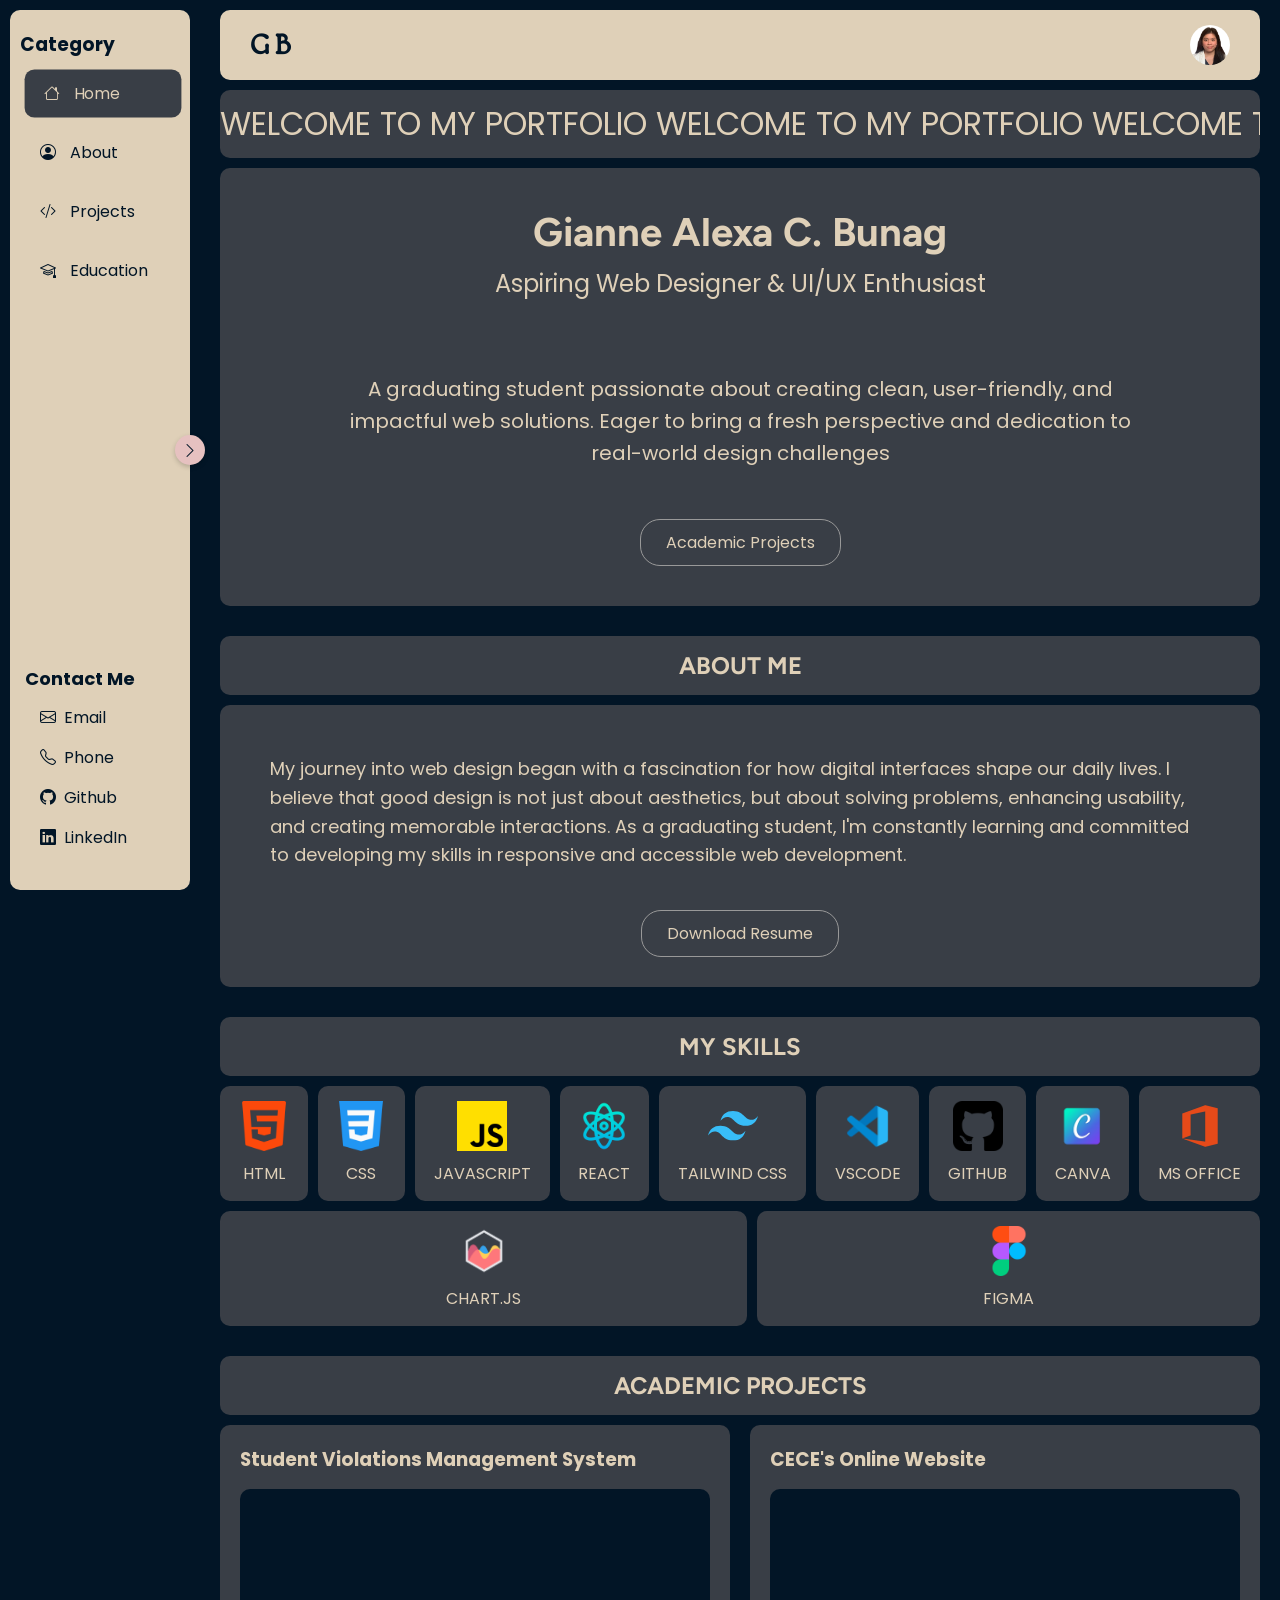
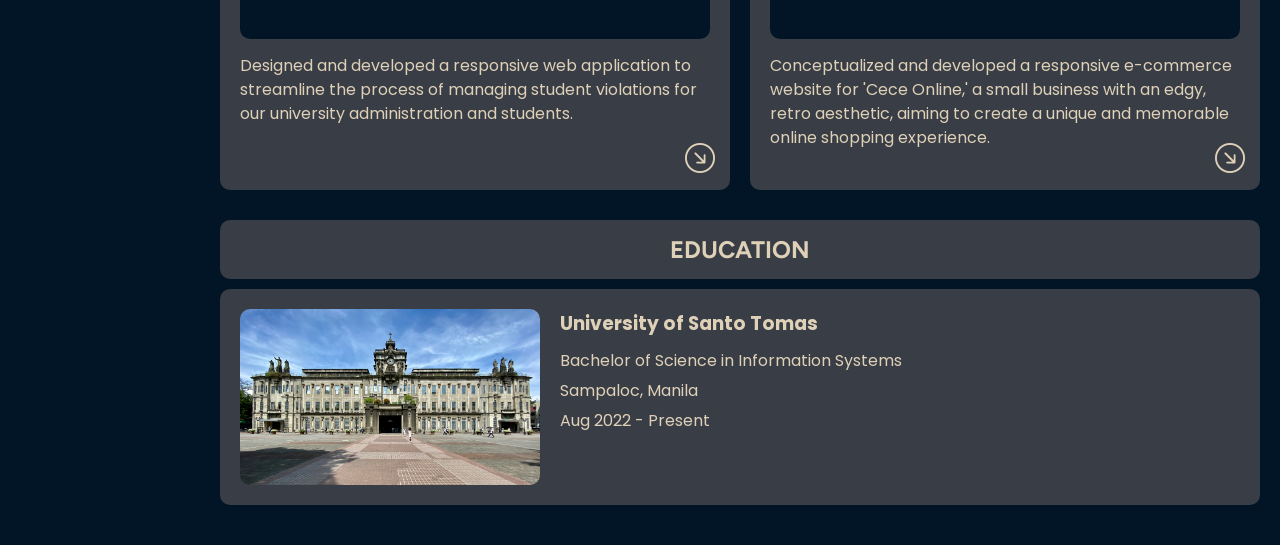
==== index.html @ eacd3527 "changed index" ====
<!DOCTYPE html>
<html lang="en">
<head>
    <meta charset="UTF-8">
    <meta name="viewport" content="width=device-width, initial-scale=1.0">

    <title>Gianne B. | Portfolio</title>

    <link rel="icon" href="../Images/gb.png" type="image/png">

    <link rel="stylesheet" href="../CSS/home.css">
    <link rel="stylesheet" href="https://cdn.jsdelivr.net/npm/bootstrap-icons@1.10.5/font/bootstrap-icons.css">

</head>
<body>
    <div class="container">
        <!-- Sidebar -->
        <aside class="sidebar">
            <div class="sidebar-toggle" id="sidebarToggle">
                <i class="bi bi-chevron-right"></i>
            </div>

            <nav class="nav-menu">
                <ul>
                    <h3>Category</h3>
                    <li class="active" data-tooltip="Home">
                        <i class="bi bi-house"></i>
                        <span>Home</span>
                    </li>

                    <li data-tooltip="About Me">
                        <i class="bi bi-person-circle"></i>
                        <span>About</span>
                    </li>

                    <li data-tooltip="Projects">
                        <i class="bi bi-code-slash"></i> 
                        <span>Projects</span>
                    </li>

                    <li data-tooltip="Education">
                        <i class="bi bi-mortarboard"></i>
                        <span>Education</span>
                    </li>
                </ul>
            </nav>
            <div class="contact-info">
                <h3>Contact Me</h3>
                <div class="contact-item" data-tooltip="Email">
                    <i class="bi bi-envelope"></i> 
                    <span>Email</span>
                </div>

                <div class="contact-item" data-tooltip="Phone"> 
                    <i class="bi bi-telephone"></i> 
                    <span>Phone</span>
                </div>

                <div class="contact-item" data-tooltip="GitHub">
                    <i class="bi bi-github"></i> 
                    <span>Github</span>
                </div>

                <div class="contact-item" data-tooltip="LinkedIn">
                    <i class="bi bi-linkedin"></i> 
                    <span>LinkedIn</span>
                </div>
            </div>
        </aside>

        <!-- Main Content -->
        <main class="main-content">
            <!-- Header -->
            <header class="header">
                <div class="mobile-menu-toggle">
                    <i class="bi bi-list"></i>
                </div>
                <div class="logo"> 
                    <a href="#home">
                        <span class="first-letter">G</span><span class="first-expand">ianne</span> 
                        <span class="last-letter">B</span><span class="last-expand">unag</span>
                    </a>
                </div>
                <div class="profile-pic">
                    <img src="../Images/profile.png" alt="Profile">
                </div>
            </header>

            <!-- Marquee -->
            <div class="marquee" id="home">
                <div class="marquee-content">
                    WELCOME TO MY PORTFOLIO WELCOME TO MY PORTFOLIO WELCOME TO MY PORTFOLIO
                </div>
            </div>

            <!-- Hero Section -->
            <section class="hero">
                <h1>Gianne Alexa C. Bunag</h1>
                <h2>Aspiring Web Designer & UI/UX Enthusiast</h2>
                <p>
                    A graduating student passionate about creating clean, user-friendly, and impactful web solutions.
                    Eager to bring a fresh perspective and dedication to real-world design challenges
                </p>
                <a href="#academic-projects"><button class="btn">Academic Projects</button></a>
            </section>

            <!-- About Section -->
            <section class="section" id="about">
                <h2 class="section-title">ABOUT ME</h2>
                <div class="about-content">
                    <p>
                        My journey into web design began with a fascination for how digital interfaces shape our daily
                        lives. I believe that good design is not just about aesthetics, but about solving problems,
                        enhancing usability, and creating memorable interactions. As a graduating student, I'm
                        constantly learning and committed to developing my skills in responsive and accessible web
                        development.
                    </p>
                    <button class="btn">Download Resume</button>
                </div>
            </section>

            <!-- Skills Section -->
            <section class="section" id="skills">
                <h2 class="section-title">MY SKILLS</h2>
                <div class="skills-grid">
                    <div class="skill-item">
                        <img src="../Images/html-5.png" alt="HTML">
                        <span>HTML</span>
                    </div>
                    <div class="skill-item">
                        <img src="../Images/css-3.png" alt="CSS">
                        <span>CSS</span>
                    </div>
                    <div class="skill-item">
                        <img src="../Images/js.png" alt="JavaScript">
                        <span>JAVASCRIPT</span>
                    </div>
                    <div class="skill-item">
                        <img src="../Images/react.png" alt="React">
                        <span>REACT</span>
                    </div>
                    <div class="skill-item">
                        <img src="../Images/tailwindcss.svg" alt="Tailwind CSS">
                        <span>TAILWIND CSS</span>
                    </div>
                    <div class="skill-item">
                        <img src="../Images/vscode.png" alt="VS Code">
                        <span>VSCODE</span>
                    </div>
                    <div class="skill-item">
                        <img src="../Images/github.png" alt="GitHub">
                        <span>GITHUB</span>
                    </div>
                    <div class="skill-item">
                        <img src="../Images/canva.png" alt="Canva">
                        <span>CANVA</span>
                    </div>
                    <div class="skill-item">
                        <img src="../Images/msoffice.png" alt="MS Office">
                        <span>MS OFFICE</span>
                    </div>
                    <div class="skill-item">
                        <img src="../Images/chartjs.png" alt="Chart.js">
                        <span>CHART.JS</span>
                    </div>
                    <div class="skill-item">
                        <img src="../Images/figma.png" alt="Figma">
                        <span>FIGMA</span>
                    </div>
                </div>
            </section>

            <!-- Projects Section -->
            <section class="section" id="academic-projects">
                <h2 class="section-title">ACADEMIC PROJECTS</h2>
                <div class="projects-grid">
                    <div class="project-card">
                        <h3>Student Violations Management System</h3>
                        <div class="project-image"></div>
                        <p>
                            Designed and developed a responsive web application to streamline the process of
                            managing student violations for our university administration and students.
                        </p>
                        <div class="view-more">
                            <i class="bi bi-arrow-down-right-circle"></i>
                        </div>
                    </div>
                    <div class="project-card">
                        <h3>CECE's Online Website</h3>
                        <div class="project-image"></div>
                        <p>
                            Conceptualized and developed a responsive e-commerce website for 'Cece Online,' a
                            small business with an edgy, retro aesthetic, aiming to create a unique and memorable
                            online shopping experience.
                        </p>
                        <div class="view-more">
                            <i class="bi bi-arrow-down-right-circle"></i>
                        </div>
                    </div>
                </div>
            </section>

            <!-- Education Section -->
            <section class="section" id="education">
                <h2 class="section-title">EDUCATION</h2>
                <div class="education-card">
                    <div class="education-image">
                        <img src="../Images/ust.jpg" alt="University of Santo Tomas">
                    </div>
                    <div class="education-details">
                        <h3>University of Santo Tomas</h3>
                        <p class="degree">Bachelor of Science in Information Systems</p>
                        <p class="location">Sampaloc, Manila</p>
                        <p class="date">Aug 2022 - Present</p>
                    </div>
                </div>
            </section>

            <!-- Back to Top Button -->
            <div class="back-to-top">
                <i class="bi bi-arrow-up-circle-fill"></i>
            </div>
        </main>
    </div>

    <script src="../JAVASCRIPT/script.js"></script>
    <script>
        // Mobile menu toggle functionality
        document.addEventListener('DOMContentLoaded', function() {
            const mobileMenuToggle = document.querySelector('.mobile-menu-toggle');
            const sidebar = document.querySelector('.sidebar');
            
            if (mobileMenuToggle && sidebar) {
                mobileMenuToggle.addEventListener('click', function() {
                    sidebar.classList.toggle('active');
                });
            }
        });
    </script>
</body>
</html>
---- CSS/home.css ----
@import url('https://fonts.googleapis.com/css2?family=Figtree:ital,wght@0,300..900;1,300..900&family=Macondo&family=Poppins:ital,wght@0,100;0,200;0,300;0,400;0,500;0,600;0,700;0,800;0,900;1,100;1,200;1,300;1,400;1,500;1,600;1,700;1,800;1,900&display=swap');

:root{
  --pink: #E6C1C0;
  --dark: #021526;
  --light: #dfd0b8;
  --slight-light: #948979;
  --small-font-style:  "Poppins", sans-serif;
  --big-font-style: "Figtree", sans-serif;
  --gray: #393e46;
  --logo-font: "Macondo", cursive;
}

/* Base Styles */
* {
  margin: 0;
  padding: 0;
  box-sizing: border-box;
  font-family: var(--small-font-style);
}

html {
    scroll-behavior: smooth !important;
    scroll-padding-top: 90px;
}

body {
  background-color: var(--dark);
  color: var(--light);
  padding: 10px;
  scroll-behavior: smooth;
}

.container {
  display: flex;
  min-height: 100vh;
}

/* Sidebar Styles */
/* Sidebar Styles */
.sidebar {
  width: 180px; /* Original width */
  background-color: var(--light);
  color: var(--dark);
  padding: 20px 0;
  display: flex;
  flex-direction: column;
  justify-content: space-between;
  height: calc(100vh - 20px);
  position: fixed;
  left: 0;
  top: 0;
  margin: 10px;
  border-radius: 10px;
  z-index: 1100;
  transition: width 0.3s ease, padding 0.3s ease;
}

.sidebar.minimized {
  width: 60px; 
  padding: 20px 0;
  align-items: center; 
}

.sidebar.minimized .nav-menu h3,
.sidebar.minimized .contact-info h3,
.sidebar.minimized .nav-menu span,
.sidebar.minimized .contact-item span {
  display: none; /* Hide text when minimized */
}

.sidebar.minimized .nav-menu li,
.sidebar.minimized .contact-item {
  margin: 10px; 
  padding: 10px; 
}

.sidebar.minimized .nav-menu li.active {
  transform: none; 
  margin: 10px;
}

/* Adjust main content margin when sidebar is minimized */
.main-content.sidebar-minimized {
  margin-left: 80px;
}

/* Sidebar toggle button styling */
.sidebar-toggle {
  position: absolute;
  top: 50%;
  right: -15px;
  transform: translateY(-50%);
  background-color: var(--pink);
  color: var(--dark);
  border-radius: 50%;
  width: 30px;
  height: 30px;
  display: flex;
  align-items: center;
  justify-content: center;
  cursor: pointer;
  box-shadow: 0 2px 5px rgba(0, 0, 0, 0.2);
  z-index: 1200;
  transition: transform 0.3s ease, background-color 0.3s ease;
}

.sidebar-toggle:hover {
  background-color: var(--light);
}

.sidebar-toggle i {
  transition: transform 0.3s ease;
}

.sidebar.minimized .sidebar-toggle i {
  transform: rotate(180deg);
}

/* Responsive adjustments for minimized sidebar */
@media (max-width: 768px) {
  .sidebar.minimized {
    width: calc(100% - 20px); 
    align-items: flex-start;
  }

  .sidebar.minimized .nav-menu h3,
  .sidebar.minimized .contact-info h3,
  .sidebar.minimized .nav-menu span,
  .sidebar.minimized .contact-item span {
    display: block;
  }

  .nav-menu li,
  .contact-item {
    transition: all 0.3s ease;
  }

  .main-content.sidebar-minimized {
    margin-left: 0;
  }
}

.nav-menu ul {
  list-style: none;
}

.nav-menu li {
  padding: 12px 20px;
  cursor: pointer;
  display: flex;
  align-items: center;
  gap: 10px;
  margin: 10px;
  transition: all 0.3s ease;
  border-radius: 10px;
}

.nav-menu li.active {
  background-color: var(--gray);
  margin: 10px;
  color: var(--light);
  transform: translateX(3px) scale(0.98);  
}

.nav-menu li i {
  width: 20px;
}

.nav-menu li:hover {
  background-color: var(--gray);
  color: var(--light);
  border-radius: 10px;
}

.nav-menu h3{
  margin-left: 10px;
}

.contact-info {
  margin-top: auto;
  padding: 10px;
}

.contact-item {
  margin-bottom: 5px;
  cursor: pointer;
  padding: 5px 20px;
  border-radius: 10px;
  transition: all 0.3s ease;
  display: flex;
  align-items: center;
  gap: 8px;
}

.contact-item:hover {
  background-color: var(--gray);
  color: var(--light);
  border-radius: 10px;
}

.contact-info h3 {
  font-size: 18px;
  margin-bottom: 8px;
  margin-left: 5px;
}

.contact-item:active {
  transform: translateX(3px) scale(0.98);
}

.btn {
  transition: all 0.3s ease;
  position: relative;
  overflow: hidden;
}

.btn:hover {
  transform: translateY(-2px);
  box-shadow: 0 4px 12px rgba(148, 137, 121, 0.3);
}

.btn:active {
  transform: translateY(0);
}

/* Main Content Styles */
.main-content {
  flex: 1;
  margin-left: 210px;
  margin-right: 10px;
  overflow-y: hidden;
}

/* Header Styles - Improved for responsiveness */
.header {
  display: flex;
  position: fixed;
  justify-content: space-between;
  align-items: center;
  padding: 15px 30px;
  background-color: var(--light);
  border-radius: 10px;
  z-index: 1000;
  top: 10px;
  left: 220px;
  right: 20px; 
  width: auto; 
}

.logo {
  font-size: 24px;
  font-weight: bold;
  align-items: center;
}

a {
  color: var(--dark);
  text-decoration: none;
}

.first-letter,
.last-letter {
  display: inline-block;
  vertical-align: middle;
  font-family: var(--logo-font);
  color: var(--dark);
  font-size: 28px;
}

.first-expand,
.last-expand {
  display: inline-block;
  align-items: baseline;
  max-width: 0;
  overflow: hidden;
  transition: max-width 0.8s ease-in-out;
  white-space: nowrap;
  vertical-align: middle;
}

.logo:hover .first-expand,
.logo:hover .last-expand {
  max-width: 100px;
}

.profile-pic {
  width: 40px;
  height: 40px;
  background-color: #dfd0b8;
  border-radius: 50%;
  display: flex;
  align-items: center;
  justify-content: center;
  overflow: hidden;
}

.profile-pic img {
  width: 100%;
  height: 100%;
  object-fit: cover;
}

.marquee {
  background-color: var(--gray);
  padding: 10px 0;
  overflow: hidden;
  white-space: nowrap;
  border-radius: 10px;
  margin-bottom: 10px;
  margin-top: 80px;
}

.marquee-content {
  display: inline-block;
  animation: marquee 20s linear infinite;
  font-size: 32px;
}

@keyframes marquee {
  0% {
    transform: translateX(0);
  }
  100% {
    transform: translateX(-50%);
  }
}

/* Hero Section Styles */
.hero {
  padding: 40px;
  text-align: center;
  background-color: var(--gray);
  border-radius: 10px;
  margin-bottom: 30px;
}

.hero h1 {
  font-size: 40px;
  font-weight: bold;
  margin-bottom: 10px;
  font-family: "Figtree", sans-serif;
}

.hero h2 {
  font-size: 24px;
  font-weight: normal;
  margin-bottom: 20px;
  position: relative; 
  display: inline-block; 
  padding-bottom: 5px; 
  overflow: hidden; 
}

.hero h2::after {
  content: '';
  position: absolute;
  bottom: 0;
  left: 0;
  width: 100%;
  height: 2px;
  background-color: var(--light);

  transform: scaleX(1); 
  transform-origin: right; 
  animation: closeUnderlineFromLeft 3s infinite ease-in-out;
  animation-fill-mode: forwards;
}

@keyframes closeUnderlineFromLeft {
  0% {
    transform: scaleX(0);
    transform-origin: left; 
    opacity: 0;
  }
  30% {
    transform: scaleX(1); 
    transform-origin: left; 
    opacity: 1;
  }
  70% { 
    transform: scaleX(1);
    transform-origin: left;
    opacity: 1;
  }
  100% {
    transform: scaleX(0); 
    transform-origin: right; 
    opacity: 0;
  }
}

.hero p {
  max-width: 800px;
  margin: 40px auto 50px;
  line-height: 1.6;
  font-size: 20px;
}

.hero .btn {
  font-size: 16px;
  color: var(--light);
}

.hero .btn a:hover {
  background-color: var(--light);
  color: var(--dark);
}

/* Section Styles */
.section {
  margin-bottom: 30px;
}

.section-title {
  text-align: center;
  padding: 15px 0;
  background-color: var(--gray);
  margin-bottom: 10px;
  font-size: 24px;
  border-radius: 10px;
  font-family: var(--big-font-style);
}

.about-content {
  background-color: var(--gray);
  padding: 30px;
  line-height: 1.6;
  border-radius: 10px;
}

.about-content p {
  margin-bottom: 20px;
  font-size: 18px;
  padding: 20px;
}

.section .btn {
  color: var(--light);
  font-size: 16px;
}

/* Button Styles */
.btn {
  background-color: var(--gray);
  border: 1px solid #999;
  padding: 10px 25px;
  border-radius: 20px;
  cursor: pointer;
  display: block;
  margin: 0 auto;
}

.btn:hover {
  background-color: #dfd0b8;
  color: #393e46;
}

/* Skills Styles */
.skills-grid {
  display: flex;
  flex-wrap: wrap;
  width: 100%;
  justify-content: center;
  align-items: center;
  gap: 10px;
}

.skill-item {
  background-color: var(--gray);
  padding: 15px;
  text-align: center;
  display: flex;
  flex-direction: column;
  align-items: center;
  gap: 10px;
  border-radius: 10px;
  flex-grow: 1;
}

.skill-item img {
  width: 50px;
  height: 50px;
  object-fit: contain;
}

/* Projects Grid Styles */
.projects-grid {
  display: grid;
  grid-template-columns: repeat(2, 1fr);
  gap: 20px;
}

.project-card {
  background-color: var(--gray);
  padding: 20px;
  position: relative;
  border-radius: 10px;
}

.project-card h3 {
  margin-bottom: 15px;
}

.project-image {
  height: 150px;
  background-color: var(--dark);
  margin-bottom: 15px;
  border-radius: 10px;
}

.project-card p {
  line-height: 1.5;
  margin-bottom: 20px;
}

.view-more {
  position: absolute;
  bottom: 15px;
  right: 15px;
  width: 30px;
  color: var(--light);
  height: 30px;
  display: flex;
  align-items: center;
  justify-content: center;
  cursor: pointer;
}

.view-more i{
    font-size: 30px;
}

/* Education Styles */
.education-card {
  background-color: var(--gray);
  padding: 20px;
  display: flex;
  gap: 20px;
  border-radius: 10px;
}

.education-image {
  flex: 0 0 300px;
}

.education-image img{
    border-radius: 10px;
}

.education-image img {
  width: 100%;
  height: 100%;
  object-fit: cover;
}

.education-details {
  flex: 1;
}

.education-details h3 {
  margin-bottom: 10px;
}

.education-details p {
  margin-bottom: 5px;
}

/* Back to Top Button */
.back-to-top {
  position: fixed;
  bottom: 30px;
  right: 30px;
  width: 40px;
  height: 40px;
  border-radius: 50%;
  display: flex;
  align-items: center;
  justify-content: center;
  cursor: pointer;
  z-index: 100;
}

.back-to-top i {
  font-size: 40px;
  color: var(--light);
}

.back-to-top i:hover {
  font-size: 50px;
  transition: all 0.3s ease;
  color: var(--pink);
}

/* Mobile menu toggle */
.mobile-menu-toggle {
  display: none;
  font-size: 24px;
  cursor: pointer;
}

/* Responsive Styles */
@media (max-width: 768px) {
  .container {
    flex-direction: column;
  }

  .sidebar {
    width: calc(100% - 20px);
    position: static;
    min-height: auto;
    padding: 10px 0;
    margin-bottom: 70px; 
  }

  .main-content {
    margin-left: 0;
    margin-right: 0;
    width: 100%;
  }

  .header {
    left: 10px;
    right: 10px;
    top: 10px;
    width: calc(100% - 30px);
    padding: 10px 15px;
  }

  .mobile-menu-toggle {
    display: block;
  }

  .marquee {
    margin-top: 70px;
  }

  .skills-grid {
    grid-template-columns: repeat(2, 1fr);
  }

  .projects-grid {
    grid-template-columns: 1fr;
  }

  .education-card {
    flex-direction: column;
  }

  .education-image {
    flex: 0 0 200px;
  }
}

/* Small mobile screens */
@media (max-width: 480px) {
  .header {
    padding: 10px;
  }

  .logo {
    font-size: 20px;
  }

  .skills-grid {
    grid-template-columns: repeat(1, 1fr);
  }

  .hero h1 {
    font-size: 28px;
  }

  .hero h2 {
    font-size: 18px;
  }

  .hero p {
    font-size: 16px;
  }
}

.about-content {
    opacity: 0;
    transform: translateY(20px); 
    transition: opacity 0.6s ease-out, transform 0.6s ease-out;
}

.visible {
    opacity: 1;
    transform: translateY(0); 
}

.about-content {
    transition-delay: 0.3s;
}

.skill-item,
.project-card,
.education-card {
    opacity: 0;
    transform: translateY(20px); 
    transition: opacity 0.6s ease-out, transform 0.6s ease-out;
}

.visible {
    opacity: 1;
    transform: translateY(0); 
}

/* For skills grid */
.skills-grid .skill-item:nth-child(1) { transition-delay: 0.1s; }
.skills-grid .skill-item:nth-child(2) { transition-delay: 0.2s; }
.skills-grid .skill-item:nth-child(3) { transition-delay: 0.3s; }
.skills-grid .skill-item:nth-child(4) { transition-delay: 0.4s; }
.skills-grid .skill-item:nth-child(5) { transition-delay: 0.5s; }
.skills-grid .skill-item:nth-child(6) { transition-delay: 0.6s; }
.skills-grid .skill-item:nth-child(7) { transition-delay: 0.7s; }
.skills-grid .skill-item:nth-child(8) { transition-delay: 0.8s; }
.skills-grid .skill-item:nth-child(9) { transition-delay: 0.9s; }
.skills-grid .skill-item:nth-child(10) { transition-delay: 1.0s; }
.skills-grid .skill-item:nth-child(11) { transition-delay: 1.1s; }

/* For project cards */
.projects-grid .project-card:nth-child(1) { transition-delay: 0.1s; }
.projects-grid .project-card:nth-child(2) { transition-delay: 0.2s; }

/* For education card */
.education-card { transition-delay: 0.1s; }
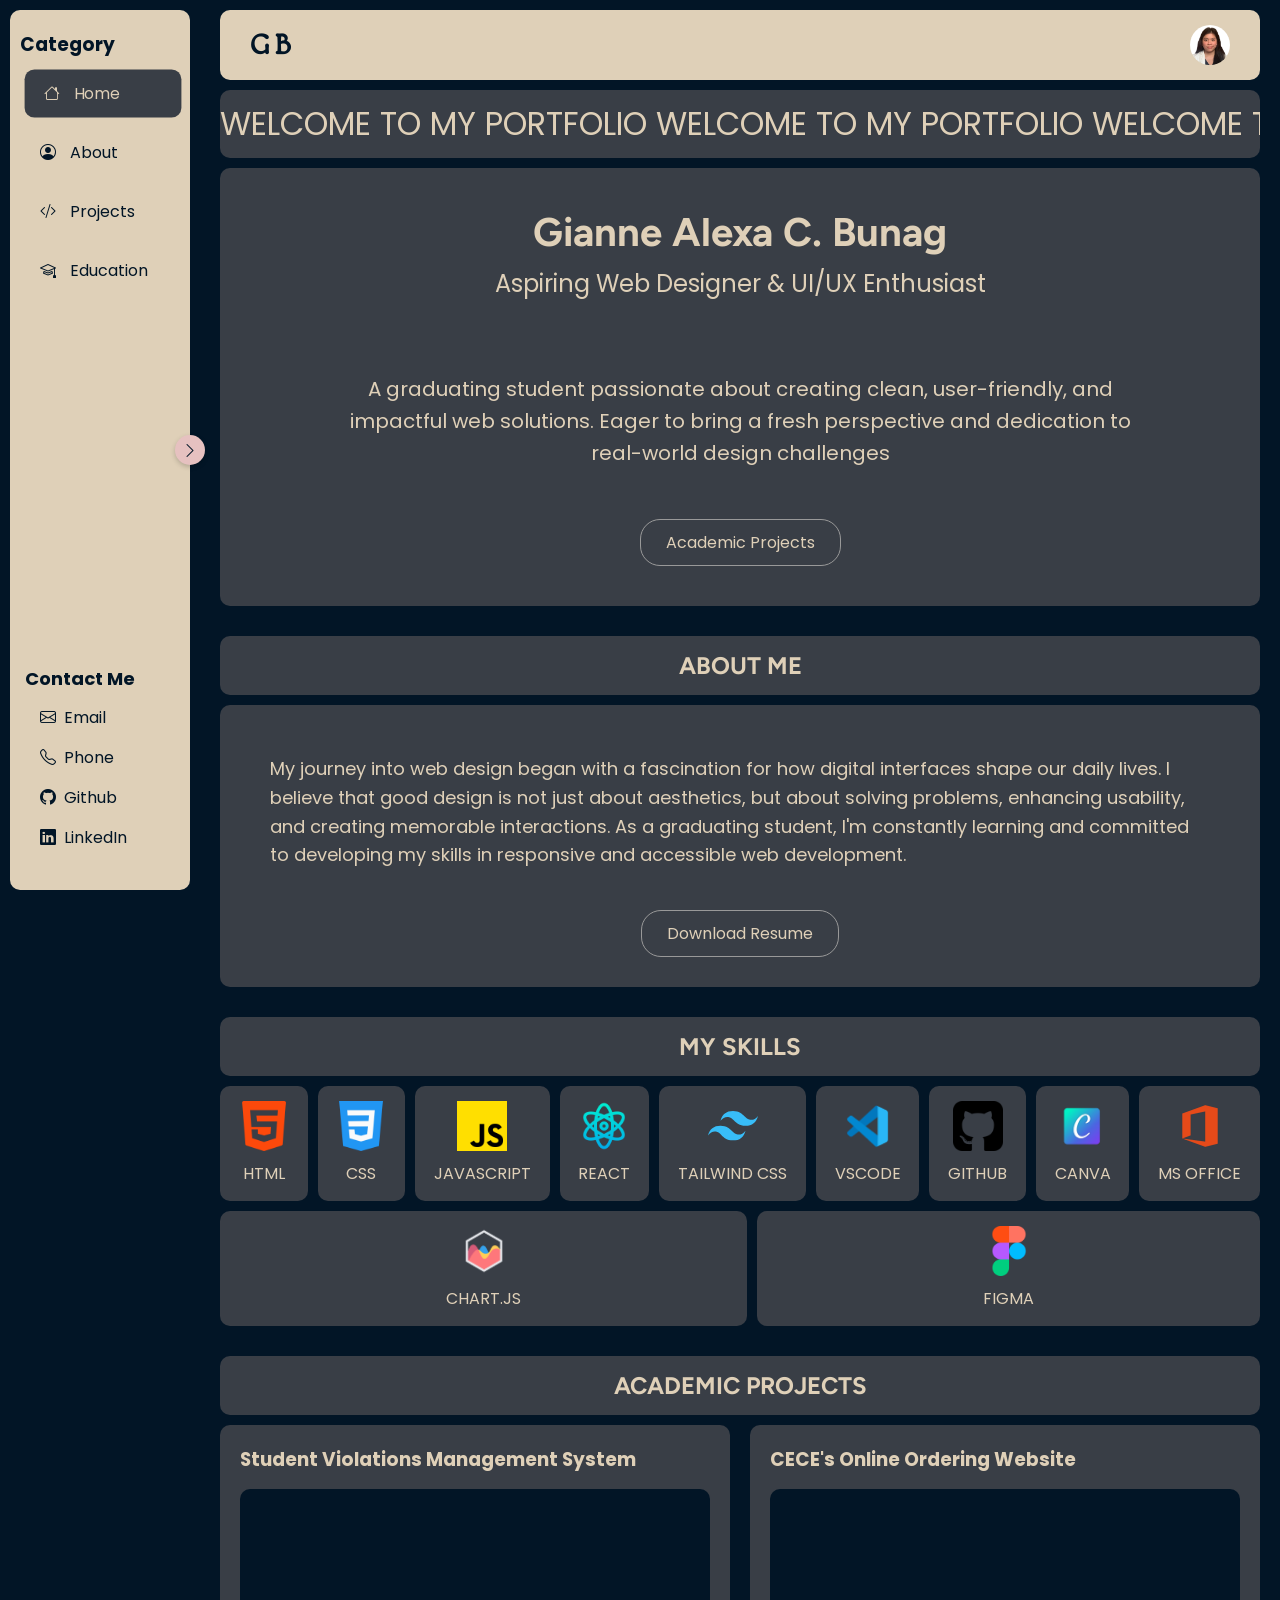
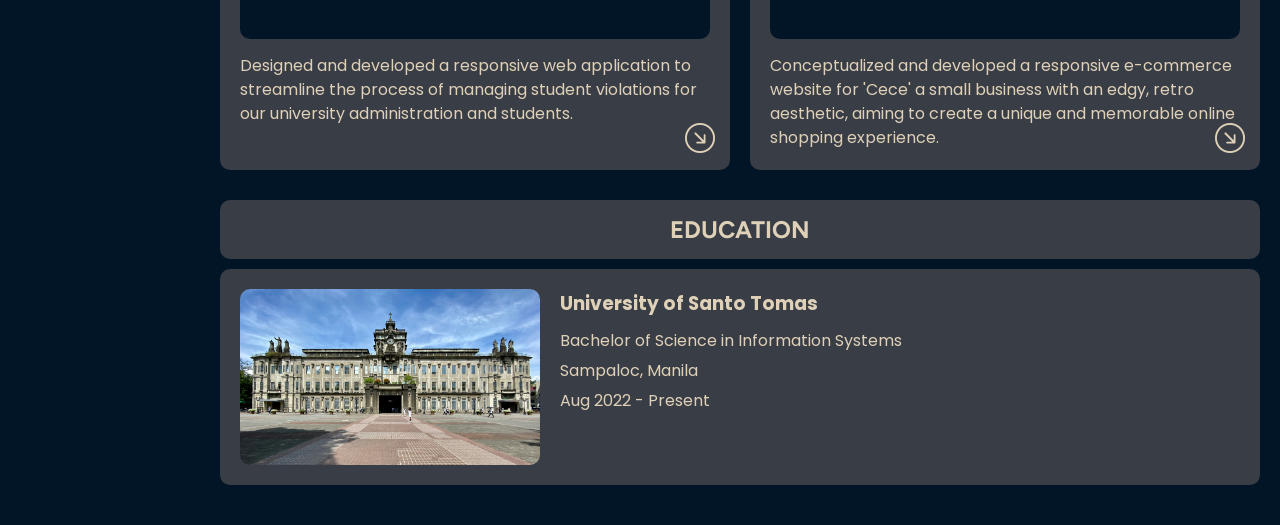
==== commit fbdc9653: "added academic project" ====
--- a/index.html
+++ b/index.html
@@ -4,11 +4,11 @@
     <meta charset="UTF-8">
     <meta name="viewport" content="width=device-width, initial-scale=1.0">
 
-    <title>Gianne B. | Portfolio</title>
-
-    <link rel="icon" href="../Images/gb.png" type="image/png">
-
-    <link rel="stylesheet" href="../CSS/home.css">
+    <title>Gianne B. | Personal Portfolio</title>
+
+    <link rel="icon" href="Images/gb.png" type="image/png">
+
+    <link rel="stylesheet" href="CSS/home.css">
     <link rel="stylesheet" href="https://cdn.jsdelivr.net/npm/bootstrap-icons@1.10.5/font/bootstrap-icons.css">
 
 </head>
@@ -16,7 +16,7 @@
     <div class="container">
         <!-- Sidebar -->
         <aside class="sidebar">
-            <div class="sidebar-toggle" id="sidebarToggle">
+            <div class="sidebar-toggle" id="sidebarToggle" data-tooltip="Toggle Sidebar">
                 <i class="bi bi-chevron-right"></i>
             </div>
 
@@ -82,7 +82,7 @@
                     </a>
                 </div>
                 <div class="profile-pic">
-                    <img src="../Images/profile.png" alt="Profile">
+                    <img src="Images/profile.png" alt="Profile">
                 </div>
             </header>
 
@@ -124,47 +124,47 @@
                 <h2 class="section-title">MY SKILLS</h2>
                 <div class="skills-grid">
                     <div class="skill-item">
-                        <img src="../Images/html-5.png" alt="HTML">
+                        <img src="Images/html-5.png" alt="HTML">
                         <span>HTML</span>
                     </div>
                     <div class="skill-item">
-                        <img src="../Images/css-3.png" alt="CSS">
+                        <img src="Images/css-3.png" alt="CSS">
                         <span>CSS</span>
                     </div>
                     <div class="skill-item">
-                        <img src="../Images/js.png" alt="JavaScript">
+                        <img src="Images/js.png" alt="JavaScript">
                         <span>JAVASCRIPT</span>
                     </div>
                     <div class="skill-item">
-                        <img src="../Images/react.png" alt="React">
+                        <img src="Images/react.png" alt="React">
                         <span>REACT</span>
                     </div>
                     <div class="skill-item">
-                        <img src="../Images/tailwindcss.svg" alt="Tailwind CSS">
+                        <img src="Images/tailwindcss.svg" alt="Tailwind CSS">
                         <span>TAILWIND CSS</span>
                     </div>
                     <div class="skill-item">
-                        <img src="../Images/vscode.png" alt="VS Code">
+                        <img src="Images/vscode.png" alt="VS Code">
                         <span>VSCODE</span>
                     </div>
                     <div class="skill-item">
-                        <img src="../Images/github.png" alt="GitHub">
+                        <img src="Images/github.png" alt="GitHub">
                         <span>GITHUB</span>
                     </div>
                     <div class="skill-item">
-                        <img src="../Images/canva.png" alt="Canva">
+                        <img src="Images/canva.png" alt="Canva">
                         <span>CANVA</span>
                     </div>
                     <div class="skill-item">
-                        <img src="../Images/msoffice.png" alt="MS Office">
+                        <img src="Images/msoffice.png" alt="MS Office">
                         <span>MS OFFICE</span>
                     </div>
                     <div class="skill-item">
-                        <img src="../Images/chartjs.png" alt="Chart.js">
+                        <img src="Images/chartjs.png" alt="Chart.js">
                         <span>CHART.JS</span>
                     </div>
                     <div class="skill-item">
-                        <img src="../Images/figma.png" alt="Figma">
+                        <img src="Images/figma.png" alt="Figma">
                         <span>FIGMA</span>
                     </div>
                 </div>
@@ -174,27 +174,127 @@
             <section class="section" id="academic-projects">
                 <h2 class="section-title">ACADEMIC PROJECTS</h2>
                 <div class="projects-grid">
+                    <!-- Project 1 -->
                     <div class="project-card">
-                        <h3>Student Violations Management System</h3>
-                        <div class="project-image"></div>
-                        <p>
-                            Designed and developed a responsive web application to streamline the process of
-                            managing student violations for our university administration and students.
-                        </p>
-                        <div class="view-more">
-                            <i class="bi bi-arrow-down-right-circle"></i>
+                        <div class="project-summary">
+                            <h3>Student Violations Management System</h3>
+                            <div class="project-image"></div>
+                            <p>
+                                Designed and developed a responsive web application to streamline the process of
+                                managing student violations for our university administration and students.
+                            </p>
+                            <div class="view-more">
+                                <i class="bi bi-arrow-down-right-circle"></i>
+                            </div>
                         </div>
-                    </div>
+
+                        <div class="project-expanded">
+                            <div class="project-container">
+                            <div class="image-details">
+                                <div class="project-image"></div>
+
+                                <div class="project-details">
+                                    <div class="project-role">
+                                        <span>My Role:</span>
+                                        <span><strong>UI/UX Designer & Front-end Developer</strong></span>
+                                    </div>
+                                    <div class="project-duration">
+                                        <span>Duration:</span>
+                                        <span><strong>Jan 2023 - May 2023</strong></span>
+                                    </div>
+                                    <div class="project-tools">
+                                        <span>Tools Used:</span>
+                                        <span><strong>HTML, CSS, JavaScript, Figma, Bootstrap, Chartjs </strong></span>
+                                    </div>
+                                </div>
+                            </div>
+
+                            <div class="design-container">
+                                <div class="design-title">
+                                    Design Decision & Rationale
+                                </div>
+                                <div class="design-detail">
+                                    <strong>University Branding Integration</strong>
+                                    <p>Incorporated the university's official color palette and branding elements throughout the interface to create a familiar and trustworthy environment for users</p>
+                                </div>
+
+                                <div class="design-detail">
+                                    <strong>Minimalist & UI Intuitive</strong>
+                                    <p>Minimalist & Intuitive UI Employed a minimalist design approach with clear visual hierarchy to ensure that administrators could quickly find and input data without cognitive overload. This also contributes to faster information processing</p>
+                                </div>
+
+                                <div class="design-detail">
+                                    <strong>Responsive Design</strong>
+                                    <p>Ensured the system was fully responsive, providing seamless usability on desktops, tablets, and mobile devices for both administrators on the go and students checking their records</p>
+                                </div>
+                            </div>
+                            </div>
+                            <div class="btn-container">
+                            <div class="btn">Project Demo</div>
+                            <div class="btn">Source Code</div>
+                            </div>
+                        </div>
+                    </div>
+
+                    <!-- Project 2 -->
                     <div class="project-card">
-                        <h3>CECE's Online Website</h3>
-                        <div class="project-image"></div>
-                        <p>
-                            Conceptualized and developed a responsive e-commerce website for 'Cece Online,' a
-                            small business with an edgy, retro aesthetic, aiming to create a unique and memorable
+                        <div class="project-summary">
+                            <h3>CECE's Online Ordering Website</h3>
+                            <div class="project-image"></div>
+                            <p>
+                                Conceptualized and developed a responsive e-commerce website for 'Cece' a small business with an edgy, retro aesthetic, aiming to create a unique and memorable
                             online shopping experience.
-                        </p>
-                        <div class="view-more">
-                            <i class="bi bi-arrow-down-right-circle"></i>
+                            </p>
+                            <div class="view-more">
+                                <i class="bi bi-arrow-down-right-circle"></i>
+                            </div>
+                        </div>
+
+                        <div class="project-expanded">
+                            <div class="project-container">
+                            <div class="image-details">
+                                <div class="project-image"></div>
+
+                                <div class="project-details">
+                                    <div class="project-role">
+                                        <span>My Role:</span>
+                                        <span><strong>UI/UX Designer & Front-end Developer</strong></span>
+                                    </div>
+                                    <div class="project-duration">
+                                        <span>Duration:</span>
+                                        <span><strong>Jan 2023 - May 2023</strong></span>
+                                    </div>
+                                    <div class="project-tools">
+                                        <span>Tools Used:</span>
+                                        <span><strong>HTML, CSS, JavaScript, Figma, Bootstrap, Chartjs </strong></span>
+                                    </div>
+                                </div>
+                            </div>
+
+                            <div class="design-container">
+                                <div class="design-title">
+                                    Design Decision & Rationale
+                                </div>
+                                <div class="design-detail">
+                                    <strong>University Branding Integration</strong>
+                                    <p>Incorporated the university's official color palette and branding elements throughout the interface to create a familiar and trustworthy environment for users</p>
+                                </div>
+
+                                <div class="design-detail">
+                                    <strong>Minimalist & UI Intuitive</strong>
+                                    <p>Minimalist & Intuitive UI Employed a minimalist design approach with clear visual hierarchy to ensure that administrators could quickly find and input data without cognitive overload. This also contributes to faster information processing</p>
+                                </div>
+
+                                <div class="design-detail">
+                                    <strong>Responsive Design</strong>
+                                    <p>Ensured the system was fully responsive, providing seamless usability on desktops, tablets, and mobile devices for both administrators on the go and students checking their records</p>
+                                </div>
+                            </div>
+                            </div>
+                            <div class="btn-container">
+                            <div class="btn">Project Demo</div>
+                            <div class="btn">Source Code</div>
+                            </div>
                         </div>
                     </div>
                 </div>
@@ -205,7 +305,7 @@
                 <h2 class="section-title">EDUCATION</h2>
                 <div class="education-card">
                     <div class="education-image">
-                        <img src="../Images/ust.jpg" alt="University of Santo Tomas">
+                        <img src="Images/ust.jpg" alt="University of Santo Tomas">
                     </div>
                     <div class="education-details">
                         <h3>University of Santo Tomas</h3>
@@ -223,7 +323,7 @@
         </main>
     </div>
 
-    <script src="../JAVASCRIPT/script.js"></script>
+    <script src="JAVASCRIPT/script.js"></script>
     <script>
         // Mobile menu toggle functionality
         document.addEventListener('DOMContentLoaded', function() {
--- a/CSS/home.css
+++ b/CSS/home.css
@@ -37,7 +37,6 @@
 }
 
 /* Sidebar Styles */
-/* Sidebar Styles */
 .sidebar {
   width: 180px; /* Original width */
   background-color: var(--light);
@@ -56,10 +55,35 @@
   transition: width 0.3s ease, padding 0.3s ease;
 }
 
+.sidebar li[data-tooltip],
+.sidebar .contact-item[data-tooltip] {
+  position: relative;
+}
+
 .sidebar.minimized {
   width: 60px; 
   padding: 20px 0;
   align-items: center; 
+}
+
+.sidebar.minimized li[data-tooltip]:hover::after,
+.sidebar.minimized .contact-item[data-tooltip]:hover::after,
+.sidebar.minimized .sidebar-toggle[data-tooltip]:hover::after {
+  content: attr(data-tooltip);
+  position: absolute;
+  left: calc(100% + 15px);
+  top: 50%;
+  transform: translateY(-50%);
+  background-color: var(--pink);
+  color: var(--dark);
+  padding: 5px 10px;
+  border-radius: 5px;
+  white-space: nowrap;
+  z-index: 1300;
+} 
+
+.sidebar.minimized .sidebar-toggle[data-tooltip]:hover::after{
+  left: calc(100% + 5px);
 }
 
 .sidebar.minimized .nav-menu h3,
@@ -119,25 +143,13 @@
 
 /* Responsive adjustments for minimized sidebar */
 @media (max-width: 768px) {
-  .sidebar.minimized {
-    width: calc(100% - 20px); 
-    align-items: flex-start;
-  }
-
-  .sidebar.minimized .nav-menu h3,
-  .sidebar.minimized .contact-info h3,
-  .sidebar.minimized .nav-menu span,
-  .sidebar.minimized .contact-item span {
-    display: block;
-  }
-
   .nav-menu li,
   .contact-item {
     transition: all 0.3s ease;
   }
 
   .main-content.sidebar-minimized {
-    margin-left: 0;
+    margin-left: 80px;
   }
 }
 
@@ -452,8 +464,8 @@
 }
 
 .btn:hover {
-  background-color: #dfd0b8;
-  color: #393e46;
+  background-color: var(--pink);
+  color: var(--dark);
 }
 
 /* Skills Styles */
@@ -486,8 +498,8 @@
 
 /* Projects Grid Styles */
 .projects-grid {
-  display: grid;
-  grid-template-columns: repeat(2, 1fr);
+  display: flex;
+  flex-wrap: wrap;
   gap: 20px;
 }
 
@@ -496,6 +508,9 @@
   padding: 20px;
   position: relative;
   border-radius: 10px;
+  transition: all 0.3s ease;
+  box-sizing: border-box;
+  flex: 0 0 calc(50% - 10px);
 }
 
 .project-card h3 {
@@ -511,9 +526,95 @@
 
 .project-card p {
   line-height: 1.5;
-  margin-bottom: 20px;
-}
-
+}
+
+.project-expanded{
+  display: flex;
+  flex-direction: column;
+  gap: 10px;
+
+  overflow: hidden;
+  max-height: 0;
+  opacity: 0;
+  transition: max-height 0.3s ease-in-out, opacity 0.3s ease-in-out;
+}
+
+.btn-container{
+  display: flex;
+  justify-content: center;
+  align-items: center;
+  gap: 20px;
+}
+
+.btn-container .btn{
+  width: 100%;
+  text-align: center;
+}
+
+.project-container{
+  display: flex;
+  flex-direction: row;
+  gap: 10px;
+}
+
+.project-card.expanded .project-image{
+  width: 100%;
+  height: 200px;
+}
+
+.project-card.expanded .image-details{
+  width: 100%;
+}
+
+.image-details span{
+  font-size: 14px;
+}
+
+.project-role,
+.project-duration,
+.project-tools,
+.design-title,
+.design-detail{
+  background-color: var(--light);
+  color: var(--dark);
+  margin-bottom: 8px;
+  border-radius: 5px;
+  padding: 5px;
+}
+
+.project-card.expanded .project-expanded{
+  max-height: 600px;
+  opacity: 1;
+  margin-top: 15px;
+}
+
+.project-card .view-more i{
+  transition: transform 0.3s ease-in-out;
+}
+
+.project-card.expanded .view-more i{
+  transform: rotate(180deg);
+}
+
+.project-card.expanded {
+  flex-basis: 100%;
+}
+
+.project-card.expanded .project-summary p{
+  display: none;
+}
+
+.project-card.expanded .project-summary .project-image{
+  display: none;
+}
+
+.design-container{
+  width: 100%;
+}
+
+.design-detail p{
+  font-size: 14px;
+}
 .view-more {
   position: absolute;
   bottom: 15px;
@@ -605,25 +706,13 @@
     flex-direction: column;
   }
 
-  .sidebar {
-    width: calc(100% - 20px);
-    position: static;
-    min-height: auto;
-    padding: 10px 0;
-    margin-bottom: 70px; 
-  }
-
   .main-content {
-    margin-left: 0;
     margin-right: 0;
-    width: 100%;
   }
 
   .header {
-    left: 10px;
     right: 10px;
     top: 10px;
-    width: calc(100% - 30px);
     padding: 10px 15px;
   }
 
@@ -635,20 +724,16 @@
     margin-top: 70px;
   }
 
-  .skills-grid {
-    grid-template-columns: repeat(2, 1fr);
-  }
-
-  .projects-grid {
-    grid-template-columns: 1fr;
-  }
-
   .education-card {
     flex-direction: column;
   }
 
   .education-image {
     flex: 0 0 200px;
+  }
+
+  .project-card{
+    flex-basis: 100%;
   }
 }
 
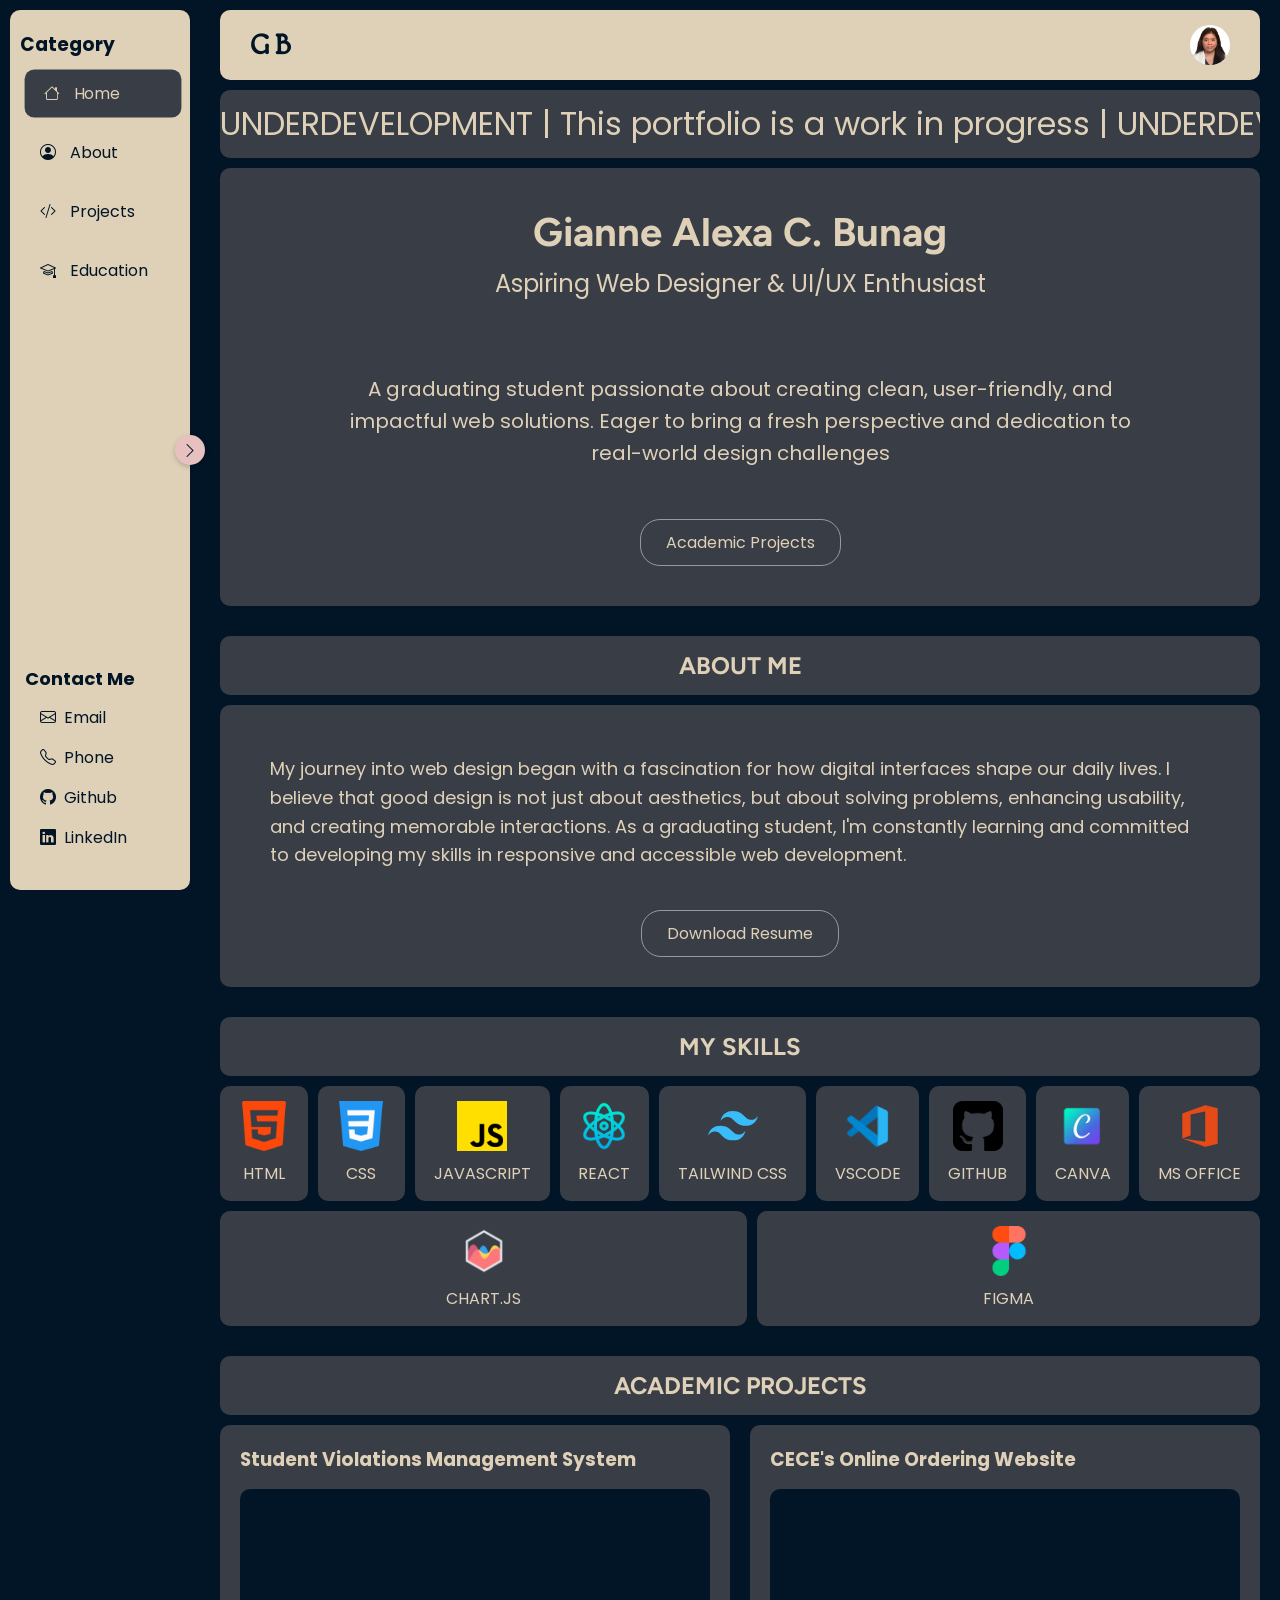
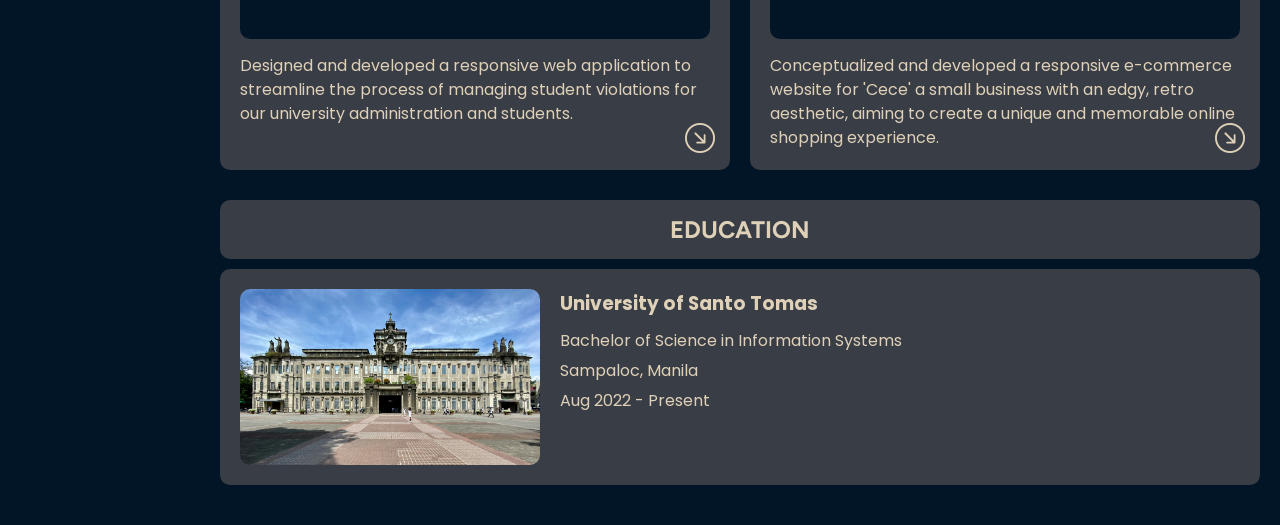
==== commit 95dbec89: "heads up" ====
--- a/index.html
+++ b/index.html
@@ -89,7 +89,7 @@
             <!-- Marquee -->
             <div class="marquee" id="home">
                 <div class="marquee-content">
-                    WELCOME TO MY PORTFOLIO WELCOME TO MY PORTFOLIO WELCOME TO MY PORTFOLIO
+                    UNDERDEVELOPMENT | This portfolio is a work in progress | UNDERDEVELOPMENT | This portfolio is a work in progress |
                 </div>
             </div>
 
